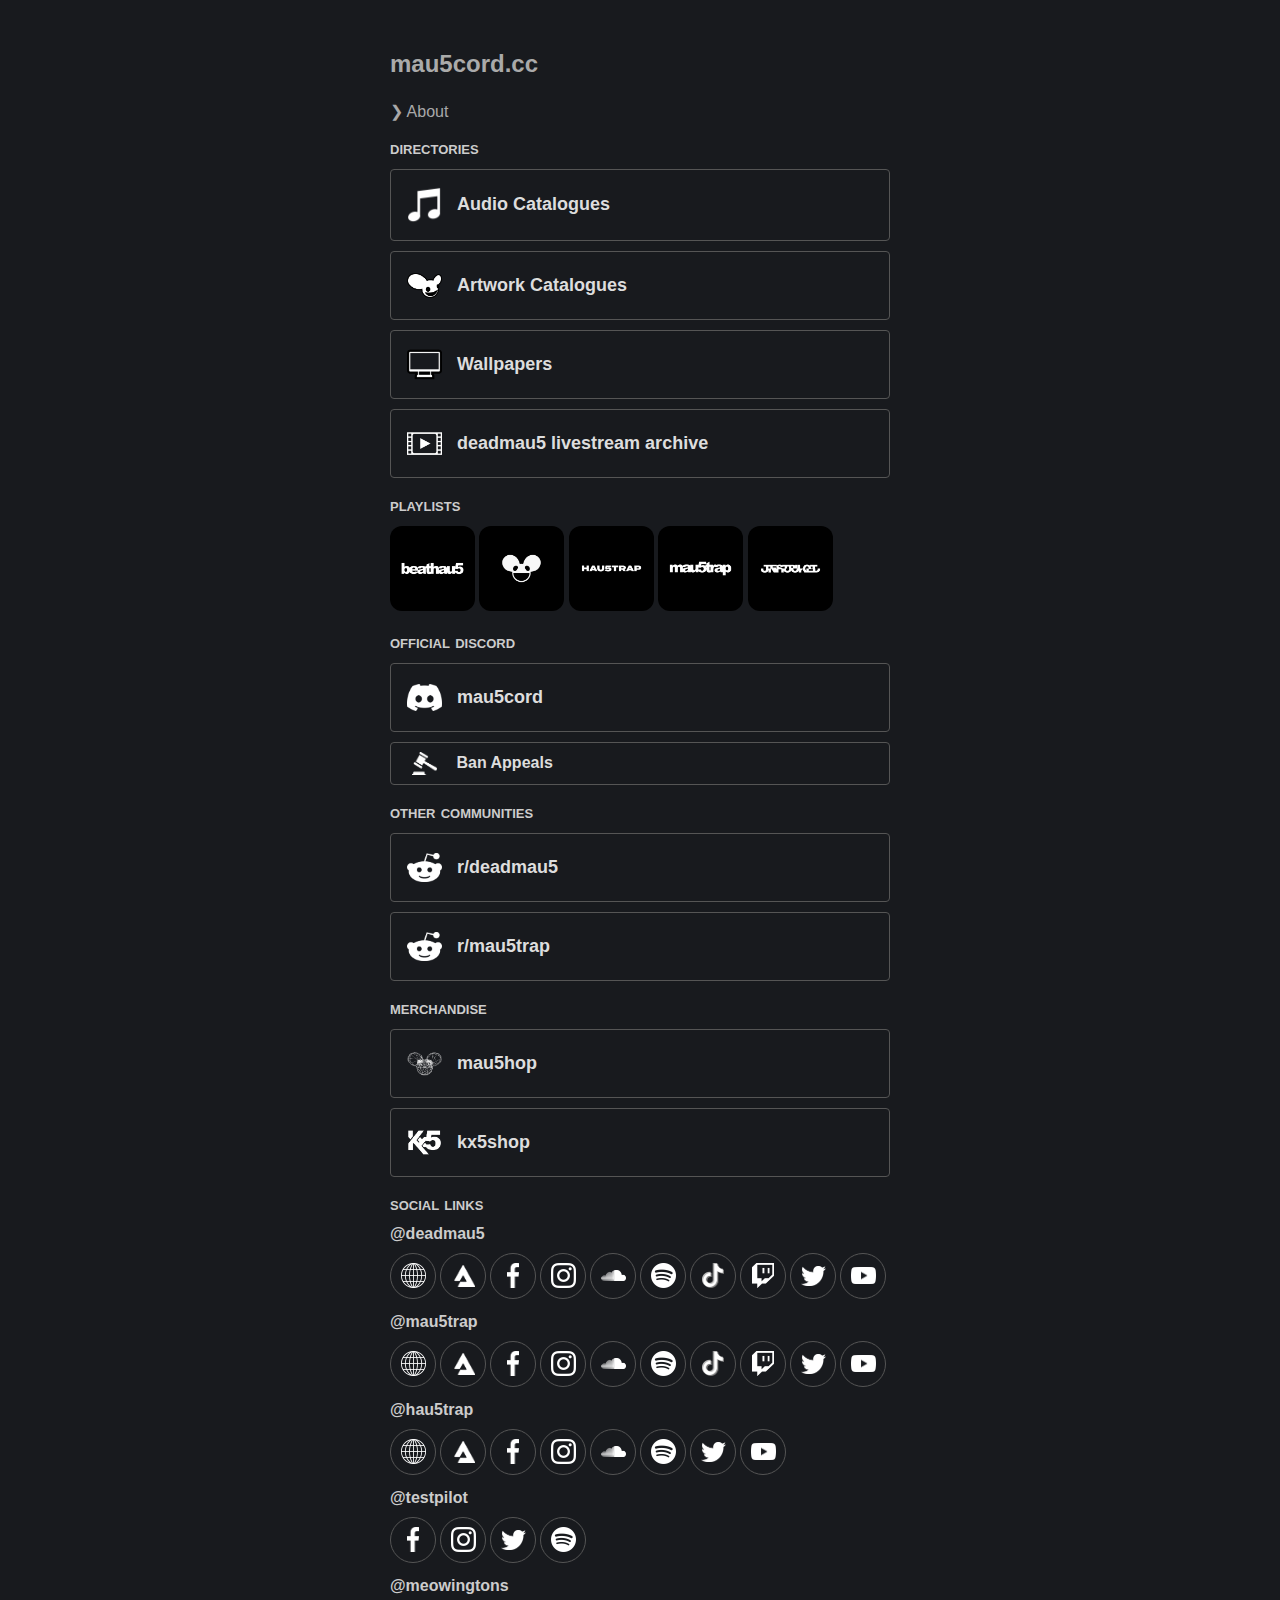
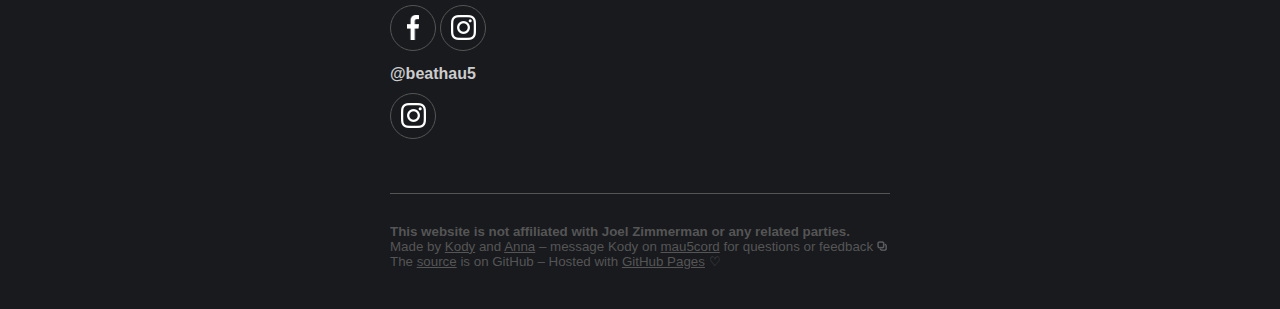
==== index.html @ 782e620d "kx5shop" ====
<!DOCTYPE html>
<html lang="en">
<head>
	<meta charset="utf-8">
	<title>mau5cord.cc</title>
	<link href="style.css" rel="stylesheet" />
	<meta name="viewport" content="width=device-width, initial-scale=1.0"> 
	
	<link rel="icon" href="media/newmau5.ico" type="image/x-icon" />
	  
	<meta content="website" property="og:type" />
	<meta content="mau5cord.cc" property="og:title" />
	<meta content="A collection of resources and utilities for fans of deadmau5, mau5trap, and other related brands." property="og:description" />
	<meta content="hhttps://mau5cord.cc/" property="og:url" />
	<meta content="https://mau5cord.github.io/media/mau5border_black.png" property="og:image" />
	<meta content="#010101" name="theme-color" />
</head>
<body>

	<div id="main">

		<h2>mau5cord.cc</h2>
		
		<a class="navlink" href="/about">❯ About</a>
		
		<h3> directories </h3>
		<a target="_blank" href="https://docs.google.com/spreadsheets/d/1z-wroHlqeGbmLyx4CvxknI_j0Q1aAB8Sy5bpHW7sdzk/edit">
			<div class="box">
				<div class="imgbox"><div><img src="media/notes.png" /></div></div>
				<div class="label">Audio Catalogues</div>
			</div>
		</a>
		<a target="_blank" href="https://drive.google.com/drive/folders/1TRzzJtx332gXzf9-PVMf7SXhFQE01_EO">
			<div class="box">
				<div class="imgbox"><div><img src="media/mau5inverted.png" /></div></div>
				<div class="label">Artwork Catalogues</div>
			</div>
		</a>
		<a target="_blank" href="https://drive.google.com/drive/folders/1aYqevKqpdsUT0rZpTA4XKn0zwHHQ4DCF">
			<div class="box">
				<div class="imgbox"><div><img src="media/compootah.png" /></div></div>
				<div class="label">Wallpapers</div>
			</div>
		</a>
		<a target="_blank" href="https://deadmau5archive.github.io">
			<div class="box">
				<div class="imgbox"><div><img src="media/video.png" /></div></div>
				<div class="label">deadmau5 livestream archive</div>
			</div>
		</a>
		
		<h3> playlists </h3>
		
		<div class="imgrow covers">
			<a target="_blank" title="beathau5" href="https://open.spotify.com/playlist/0V1fFqqFq7LQHKbbvOABlF"> 
				<div style="background-image: url('media/playlists/beathau5.jpg')"><div><!--lmao this is janky--></div></div>
			</a>
			<a target="_blank" title="deadmau5" href="https://open.spotify.com/playlist/5CrCzQ3xmTy5H1iHJTG4Lx">
				
				<div style="background-image: url('media/playlists/deadmau5.jpg')"><div></div></div>
			</a>
			<a target="_blank" title="hau5trap" href="https://open.spotify.com/playlist/2oBjF9RmA23YWnbh1YhBvL"> 
				
				<div style="background-image: url('media/playlists/hau5trap.jpg')"><div></div></div>
			</a>
			<a target="_blank" title="mau5trap" href="https://open.spotify.com/playlist/17LBrhDR8OUxTpjJtmrBcN">
				
				<div style="background-image: url('media/playlists/mau5trap.jpg')"><div></div></div>
			</a>
			<a target="_blank" title="testpilot / unhooked" href="https://open.spotify.com/playlist/0jWuhInQI4smwSb97j8wcB"> 
				
				<div style="background-image: url('media/playlists/testpilot-unhooked.jpg')"><div></div></div>
			</a>
		</div>
		
		<h3> official discord </h3>
		<a target="_blank" href="https://discord.gg/mau5cord">
			<div class="box">
				<div class="imgbox"><div><img src="media/discord.png" /></div></div>
				<div class="label">mau5cord</div>
			</div>
		</a>
		<a target="_blank" href="https://forms.gle/cERKpj15oQfrEnKH7">
			<div class="box thin">
				<div class="imgbox"><div><img src="media/banappeal.png" /></div></div>
				<div class="label">Ban Appeals</div>
			</div>
		</a>
		
		<h3> other communities </h3>
		<a target="_blank" href="https://reddit.com/r/deadmau5">
			<div class="box">
				<div class="imgbox"><div><img src="media/reddit.png" /></div></div>
				<div class="label">r/deadmau5</div>
			</div>
		</a>
		<a target="_blank" href="https://reddit.com/r/mau5trap">
			<div class="box">
				<div class="imgbox"><div><img src="media/reddit.png" /></div></div>
				<div class="label">r/mau5trap</div>
			</div>
		</a>
		
		<h3> merchandise </h3>
		<a target="_blank" href="https://mau5hop.com">
			<div class="box">
				<div class="imgbox"><div><img src="media/shop2.png" /></div></div>
				<div class="label">mau5hop</div>
			</div>
		</a>
		<a target="_blank" href="https://kx5shop.com/">
			<div class="box">
				<div class="imgbox"><div><img src="media/Kx5.png" /></div></div>
				<div class="label">kx5shop</div>
			</div>
		</a>
		
		<h3> social links </h3>
		<div class="margin10">
		
		<b> @deadmau5 </b>
		<div class="imgrow socials">
			<a target="_blank" href="https://deadmau5.com"> 
				<img src="media/social/globe.png" />
			</a>
			<a target="_blank" href="https://audius.co/deadmau5"> 
				<img src="media/social/audius.png" />
			</a>
			<a target="_blank" href="https://www.facebook.com/deadmau5">
				<img src="media/social/facebook.png" />
			</a>
			<a target="_blank" href="https://www.instagram.com/deadmau5/">
				<img src="media/social/instagram.png" />
			</a>
			<a target="_blank" href="https://soundcloud.com/deadmau5"> 
				<img src="media/social/soundcloud.png" />
			</a>
			
			<a target="_blank" href="https://open.spotify.com/artist/2CIMQHirSU0MQqyYHq0eOx"> 
				<img src="media/social/spotify.png" />
			</a>
			<a target="_blank" href="https://www.tiktok.com/@deadmau5"> 
				<img src="media/social/tiktok.png" />
			</a>
			
			<a target="_blank" href="https://www.twitch.tv/deadmau5"> 
				<img src="media/social/twitch.png" />
			</a>
			<a target="_blank" href="https://twitter.com/deadmau5"> 
				<img src="media/social/twitter.png" />
			</a>
			
			<a target="_blank" href="https://www.youtube.com/c/deadmau5"> 
				<img src="media/social/youtube.png" />
			</a>
		</div>
		
		<a target="_blank" href="https://linktr.ee/mau5trap">
			<b> @mau5trap </b>
		</a>
		
		<div class="imgrow socials">
			<a target="_blank" href="https://mau5trap.com/">
				<img src="media/social/globe.png" />
			</a>
			<a target="_blank" href="https://audius.co/mau5trap"> 
				<img src="media/social/audius.png" />
			</a>
			<a target="_blank" href="https://www.facebook.com/mau5trap"> 
				<img src="media/social/facebook.png" />
			</a>
			<a target="_blank" href="https://www.instagram.com/mau5trap">
				<img src="media/social/instagram.png" />
			</a>
			<a target="_blank" href="https://soundcloud.com/mau5trap"> 
				<img src="media/social/soundcloud.png" />
			</a>
			
			<a target="_blank" href="https://open.spotify.com/user/mau5trapofficial"> 
				<img src="media/social/spotify.png" />
			</a>
			<a target="_blank" href="https://www.tiktok.com/@mau5trap"> 
				<img src="media/social/tiktok.png" />
			</a>
			
			<a target="_blank" href="https://www.twitch.tv/mau5trap"> 
				<img src="media/social/twitch.png" />
			</a>
			<a target="_blank" href="https://twitter.com/mau5trap"> 
				<img src="media/social/twitter.png" />
			</a>
			
			<a target="_blank" href="https://www.youtube.com/c/mau5traprecords"> 
				<img src="media/social/youtube.png" />
			</a>
		</div>
		
		<a target="_blank" href="https://linktr.ee/hau5trap">
			<b> @hau5trap </b>
		</a>
		<div class="imgrow socials">
			<a target="_blank" href="https://www.hau5trap.com/">
				<img src="media/social/globe.png" />
			</a>
			<a target="_blank" href="https://audius.co/hau5trap"> 
				<img src="media/social/audius.png" />
			</a>
			<a target="_blank" href="https://www.facebook.com/hau5trap"> 
				<img src="media/social/facebook.png" />
			</a>
			<a target="_blank" href="https://www.instagram.com/hau5trap/"> 
				<img src="media/social/instagram.png" />
			</a>
			
			<a target="_blank" href="https://soundcloud.com/hau5trap"> 
				<img src="media/social/soundcloud.png" />
			</a>
			
			<a target="_blank" href="https://open.spotify.com/playlist/1KvpuyNiauqHZM1JypE6x4"> 
				<img src="media/social/spotify.png" />
			</a>
			<a target="_blank" href="https://twitter.com/hau5trap"> 
				<img src="media/social/twitter.png" />
			</a>
			
			<a target="_blank" href="https://www.youtube.com/channel/UCOzR2y-shAyWc4LD6JLrHug"> 
				<img src="media/social/youtube.png" />
			</a>
		</div>
		
		<b> @testpilot </b>
		<div class="imgrow socials">
			
			<a target="_blank" href="https://www.facebook.com/toliptset"> 
				<img src="media/social/facebook.png" />
			</a>
			<a target="_blank" href="https://www.instagram.com/toliptset">
				<img src="media/social/instagram.png" />
			</a>
			<a target="_blank" href="https://twitter.com/toliptset"> 
				<img src="media/social/twitter.png" />
			</a>
			<a target="_blank" href="https://open.spotify.com/artist/4KZ2CyWpeORBTUd4vBAqnN"> 
				<img src="media/social/spotify.png" />
			</a>
		</div>
		
		<b>  @meowingtons </b>
		<div class="imgrow socials">
		
			<a target="_blank" href="https://www.facebook.com/meowingtonsthecat"> 
				<img src="media/social/facebook.png" />
			</a>
			<a target="_blank" href="https://www.instagram.com/meowingtons"> 
				<img src="media/social/instagram.png" />
			</a>
			
			<!--<a target="_blank" href="https://onlyfans.com/meowingtons">
				<img src="media/social/onlyfans.png" />
			</a>
			bring it back @Joel PogO
			-->
			
		</div>
		
		<a target="_blank" href="https://linktr.ee/beathau5">
			<b> @beathau5 </b>
		</a>
		<div class="imgrow socials">
			
			<a target="_blank" href="https://www.instagram.com/beathau5/"> 
				<img src="media/social/instagram.png" />
			</a>
			
			<!-- NTFS OMEGALUL -->
			
		</div>
		
		</div>
		
		<script>
		
			<!-- credit: https://stackoverflow.com/questions/31593297/using-execcommand-javascript-to-copy-hidden-text-to-clipboard -->
			
			function setClipboard(value) {
				var tempInput = document.createElement("input");
				tempInput.style = "position: absolute; left: -1000px; top: -1000px";
				tempInput.value = value;
				document.body.appendChild(tempInput);
				tempInput.select();
				document.execCommand("copy");
				document.body.removeChild(tempInput);
			}
			
			function showSnackbar(message) {
			  var x = document.getElementById("snackbar");
			  x.innerHTML = '<div>'+message+'</div>';
			  x.className = "show";
			  setTimeout(function(){ x.className = x.className.replace("show", ""); }, 4000-50);
			}
			
			function copyDiscordId(id) {
				setClipboard("<@"+id+"> ");
				showSnackbar("copied @mention text to clipboard - paste on discord to mention!");
			}
		
		</script>
		
		<div id="footer">
			<hr />
			<b>This website is not affiliated with Joel Zimmerman or any related parties.</b><br>
			Made by
				<a target="_blank" href="https://www.reddit.com/user/kodyleciejewski">Kody</a> 
				and
				<a class="fakeLink" onclick="showSnackbar('hi')">Anna</a>
				&ndash;
				message Kody on <a target="_blank" href="https://discord.gg/mau5cord">mau5cord</a> for questions or feedback <div class="copyIcon" title="copy @mention text to clipboard" onclick="copyDiscordId('163882449619648512')"></div><br>
			The <a target="_blank" href="https://github.com/mau5cord/mau5cord.github.io">source</a> is on GitHub
			&ndash; Hosted with <a target="_blank" href="https://pages.github.com/">GitHub Pages</a> <span title="&lt;3" class="heart">♡</span>
		</div>
		
		<div id="snackbar"></div>
		
	</div>

</body>
</html>
---- style.css ----
* {
	margin: 0;
	padding: 0;
}

body {
	background: #181a1e;
	color: #ccc;
}

#main {
	font-family: "Segoe UI", "Helvetica Neue", "Helvetica", Arial, sans-serif;
	margin: 0 auto;
	max-width: 500px;
	margin-top: 30px;
	padding: 20px;
}

a {
	text-decoration: none;
	color: #ccc;
}

h2 {
	color: #aaa;
	margin-bottom: 24px;
}
h3 {
	font-variant:small-caps;
	margin-top: 16px;
}

a.navlink {
	text-decoration: none;
	opacity: 0.8;
}
a.navlink:hover{
	text-decoration: underline;
}

.box {
	border: 1px solid #555;
	padding: 16px;
	margin: 10px 0;
	color: #ddd;
	border-radius: 4px;
	max-height: 60px;
	overflow: hidden;
	font-size: large;
	font-weight: 600;
	white-space: nowrap;
}
.box:hover {
	background: rgba(255,255,255,0.1);
}
.box .imgbox {
	padding-right: 10px;
	vertical-align: middle;
	display: inline-block;
}
.box .imgbox>div {
	width: 35px;
	height: 35px;
	display: table-cell;
	vertical-align: middle;
	text-align: center;
}
.box .imgbox img {
	width: 100%;
	vertical-align: middle;
}
.box .imgbox .emoji {
	font-size: 24px;
}
.box div.label {
	display: inline-block;
	vertical-align: middle;
	white-space: normal;
	max-width: calc(100% - 48px);
}
.box.thin {
	padding: 8px 16px;
	font-size: medium;
}
.box.thin .imgbox {
	margin: 0 5px;
}
.box.thin .imgbox>div {
	width: 25px;
	height: 25px;
}


.imgrow {
	margin: 10px 0;
}

.imgrow.covers div {
	background: #000;
	display: inline-block;
	border-radius: 12px;
	overflow: visible;
	height: 85px;
	width: 85px;
	background-size: 100% 100%;
}
.imgrow.covers div > div {
	display: none;
	background: rgba(255,255,255,0.05);
	width: 100%;
	height: 100%;
}
.imgrow.covers div:hover > div {
	display: block;
}

.imgrow.socials {
	font-size: 0;
}
.imgrow.socials a {
	vertical-align: top;
}
.imgrow.socials a:hover {
	background: rgba(255,255,255,0.1);
}
.imgrow.socials a {
	display: inline-block;
	width: 44px;
	height: 44px;
	text-align: center;
	border-radius: 25px;
	border: 1px solid #555;
	position: relative;
	margin: 0 4px 4px 0;
}
.imgrow.socials img {
	max-width: 25px;
	max-height: 25px;
	width: auto;
    height: auto;
    position: absolute;
    top: 0;
    bottom: 0;
    left: 0;
    right: 0;
    margin: auto;
}

.margin10 {
	margin: 10px 0;
}

#footer {
	color: #555;
	font-size: smaller;
	margin-bottom: 20px;
}

#footer a {
	color: #555;
	text-decoration: underline;
}


#footer hr {
	border: none;
	border-top: 1px solid #555;
	margin-top: 50px;
	margin-bottom: 30px;
}

.copyIcon {
	background: url('media/copy.png');
	width: 10px;
	height: 10px;
	display: inline-block;
	cursor: pointer;
	background-size: 100% 100%;
	vertical-align:  baseline;
	opacity: 0.3;
}
.copyIcon:hover {
	opacity: 0.5;
}
.heart {
	cursor: default;
}
.heart:hover {
	color: #faa;
}




/* snackbar by https://www.w3schools.com/howto/howto_js_snackbar.asp */

#snackbar {
  visibility: hidden;
  width: 100%;
  color: #fff;
  text-align: center;
  border-radius: 2px;
  position: fixed;
  z-index: 1;
  left: 0;
  bottom: 30px;
  font-size: smaller;
  pointer-events: none;
}
#snackbar > div {
	background-color: #000;
	display: inline-block;
	padding: 16px;
	margin: 0 20px;
	pointer-events: auto;
}

#snackbar.show {
  visibility: visible;
  -webkit-animation: fadein 0.5s, fadeout 0.55s 3.5s;
  animation: fadein 0.5s, fadeout 0.55s 3.5s;
}

@-webkit-keyframes fadein {
  from {bottom: 0; opacity: 0;} 
  to {bottom: 30px; opacity: 1;}
}

@keyframes fadein {
  from {bottom: 0; opacity: 0;}
  to {bottom: 30px; opacity: 1;}
}

@-webkit-keyframes fadeout {
  from {bottom: 30px; opacity: 1;} 
  to {bottom: 0; opacity: 0;}
}

@keyframes fadeout {
  from {bottom: 30px; opacity: 1;}
  to {bottom: 0; opacity: 0;}
}

.fakeLink {
	cursor: pointer;
}
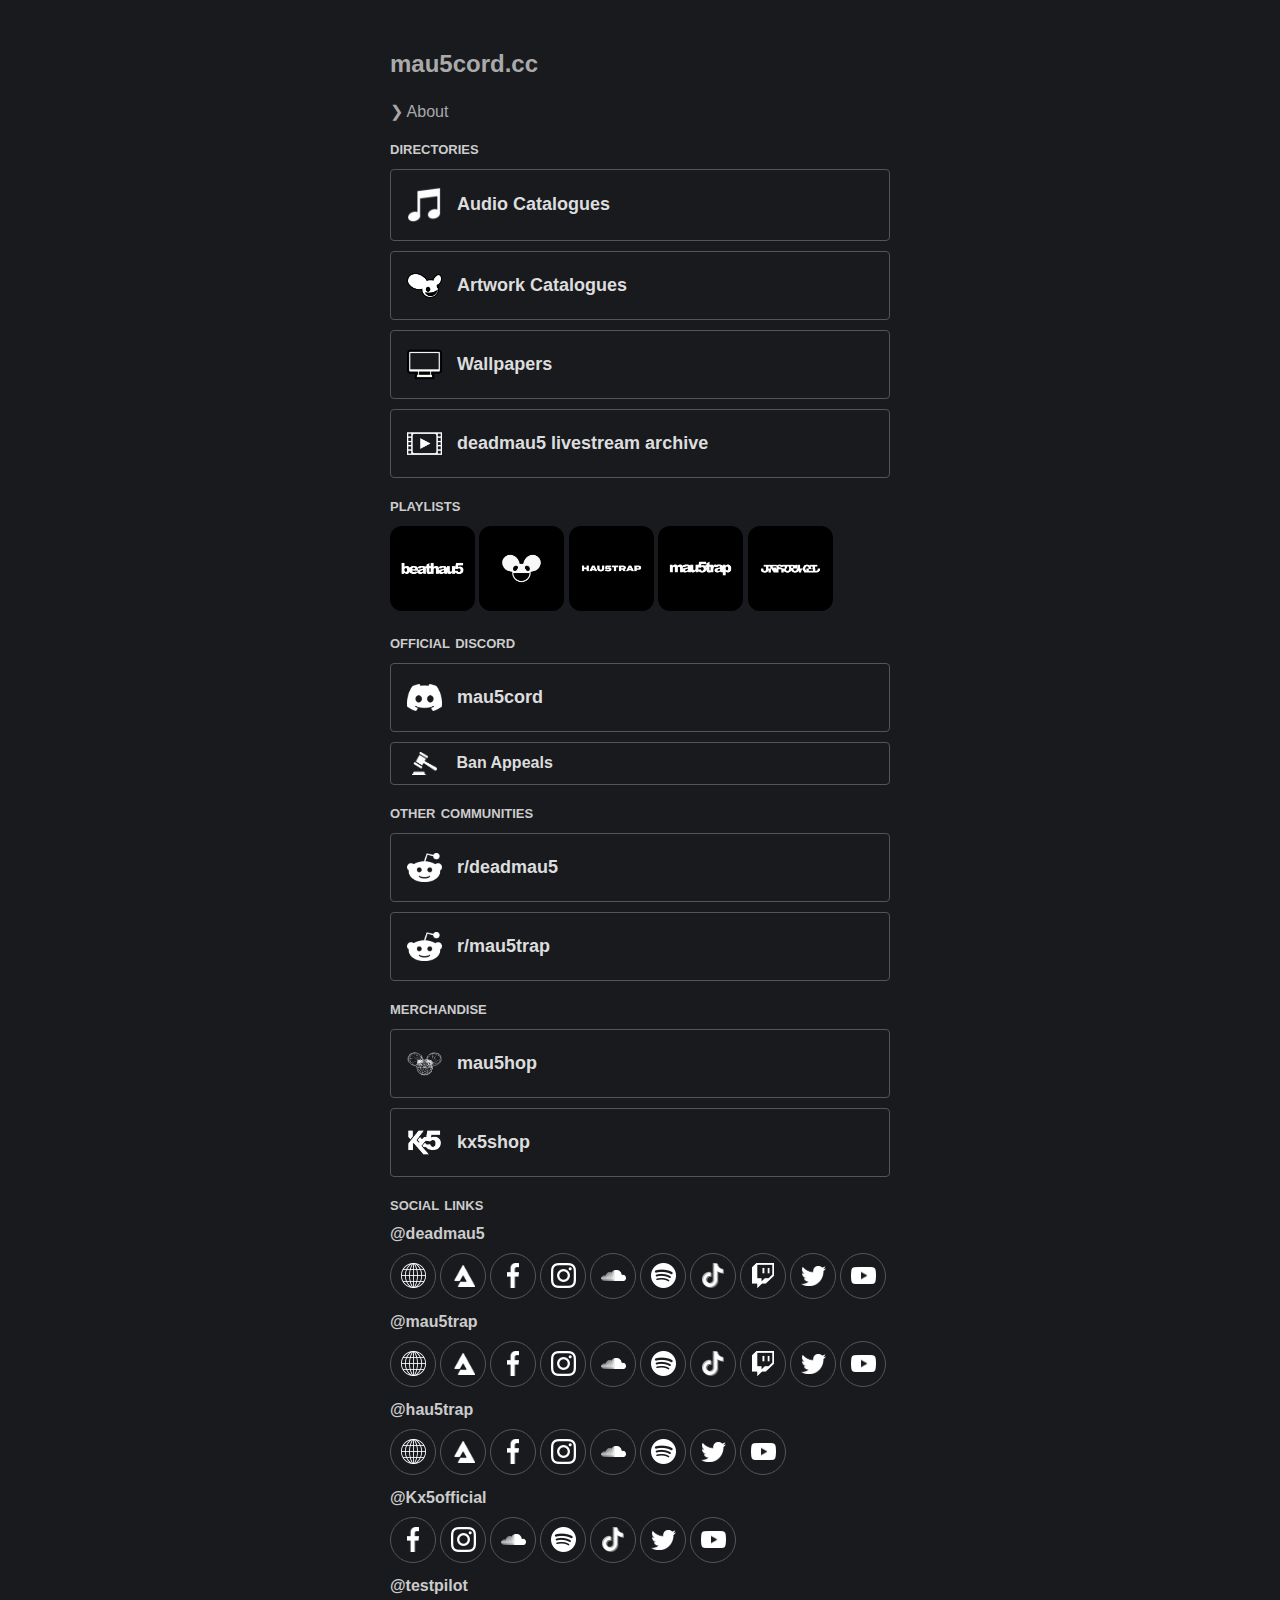
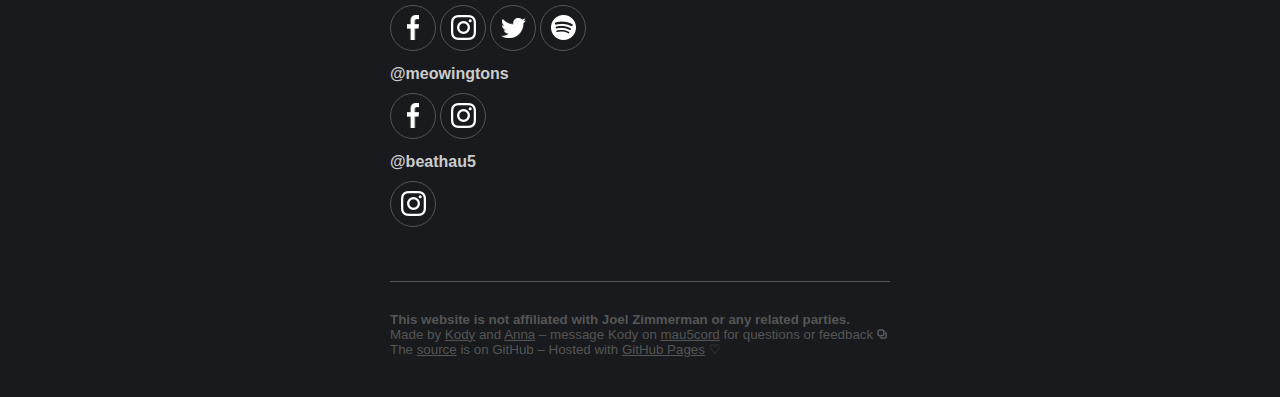
==== commit a5b1621c: "deadskade or something idk" ====
--- a/index.html
+++ b/index.html
@@ -227,6 +227,31 @@
 				<img src="media/social/youtube.png" />
 			</a>
 		</div>
+			
+		<b> @Kx5official </b>
+		<div class="imgrow socials">
+			<a target="_blank" href="https://www.facebook.com/kx5official/">
+				<img src="media/social/facebook.png" />
+			</a>
+			<a target="_blank" href="https://www.instagram.com/kx5official/">
+				<img src="media/social/instagram.png" />
+			</a>
+			<a target="_blank" href="https://soundcloud.com/kx5-music"> 
+				<img src="media/social/soundcloud.png" />
+			</a>
+			<a target="_blank" href="https://open.spotify.com/artist/2avRYQUWQpIkzJOEkf0MdY"> 
+				<img src="media/social/spotify.png" />
+			</a>
+			<a target="_blank" href="https://www.tiktok.com/@kx5official"> 
+				<img src="media/social/tiktok.png" />
+			</a>
+			<a target="_blank" href="https://twitter.com/kx5official"> 
+				<img src="media/social/twitter.png" />
+			</a>
+			<a target="_blank" href="https://www.youtube.com/channel/UCVgH6evwgL_bbZai_TB2R4w"> 
+				<img src="media/social/youtube.png" />
+			</a>
+		</div>
 		
 		<b> @testpilot </b>
 		<div class="imgrow socials">
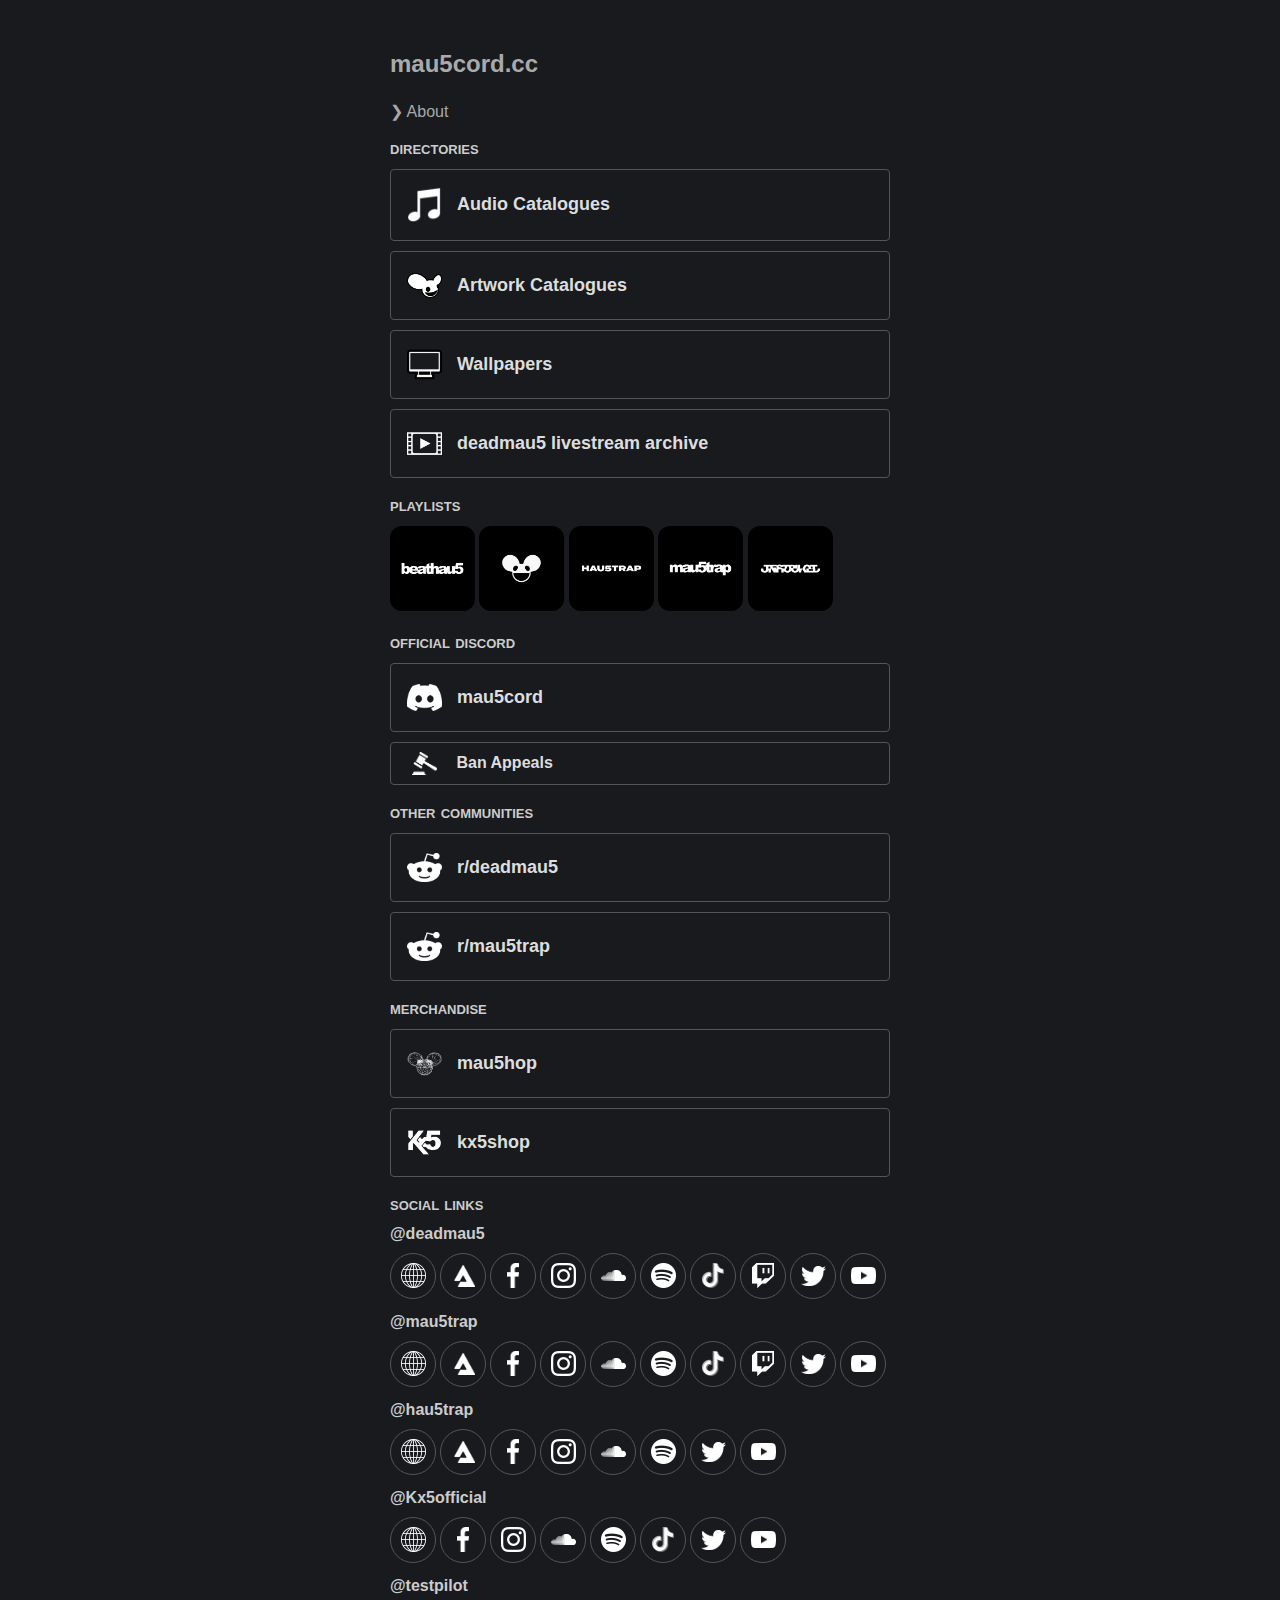
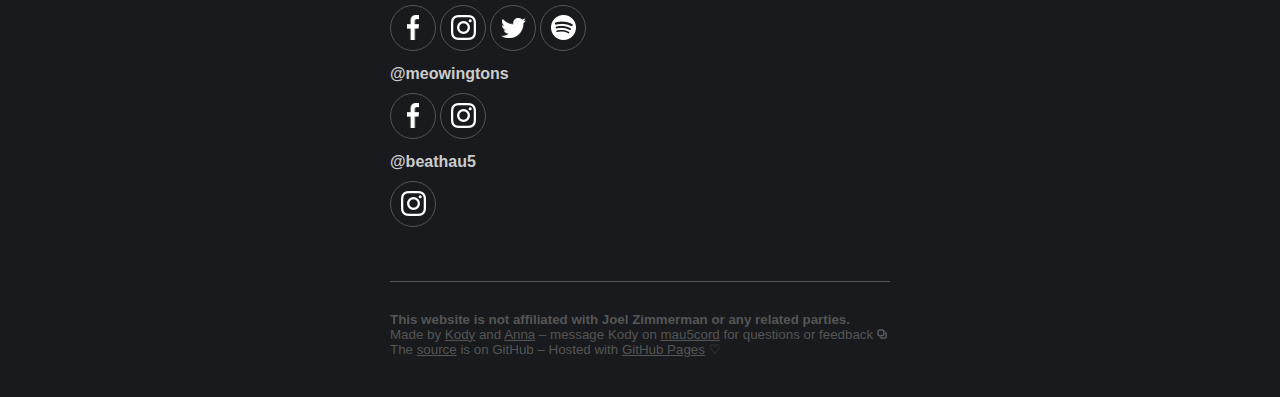
==== commit 1f5a422a: "Kx5 Website" ====
--- a/index.html
+++ b/index.html
@@ -11,7 +11,7 @@
 	<meta content="website" property="og:type" />
 	<meta content="mau5cord.cc" property="og:title" />
 	<meta content="A collection of resources and utilities for fans of deadmau5, mau5trap, and other related brands." property="og:description" />
-	<meta content="hhttps://mau5cord.cc/" property="og:url" />
+	<meta content="https://mau5cord.cc/" property="og:url" />
 	<meta content="https://mau5cord.github.io/media/mau5border_black.png" property="og:image" />
 	<meta content="#010101" name="theme-color" />
 </head>
@@ -230,13 +230,16 @@
 			
 		<b> @Kx5official </b>
 		<div class="imgrow socials">
+			<a target="_blank" href="https://kx5official.com"> 
+				<img src="media/social/globe.png" />
+			</a>
 			<a target="_blank" href="https://www.facebook.com/kx5official/">
 				<img src="media/social/facebook.png" />
 			</a>
 			<a target="_blank" href="https://www.instagram.com/kx5official/">
 				<img src="media/social/instagram.png" />
 			</a>
-			<a target="_blank" href="https://soundcloud.com/kx5-music"> 
+			<a target="_blank" href="https://soundcloud.com/kx5official"> 
 				<img src="media/social/soundcloud.png" />
 			</a>
 			<a target="_blank" href="https://open.spotify.com/artist/2avRYQUWQpIkzJOEkf0MdY"> 
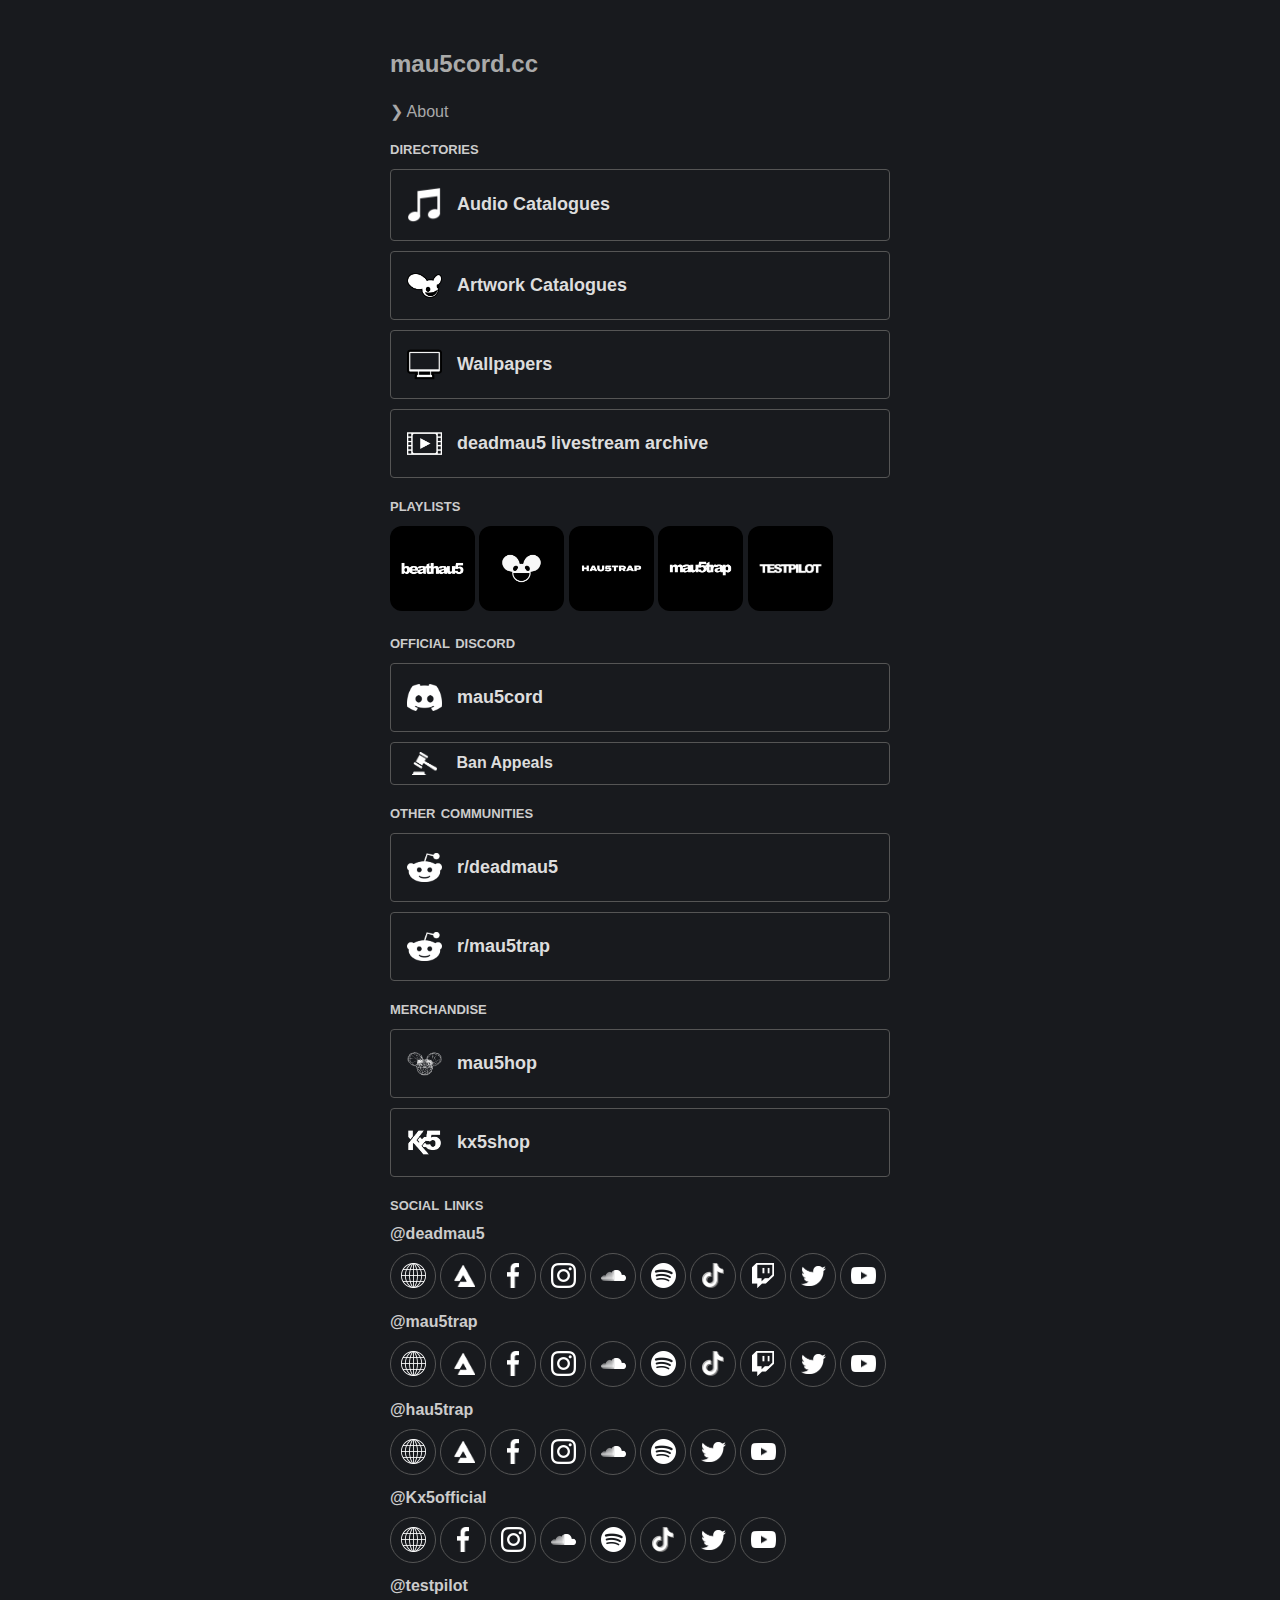
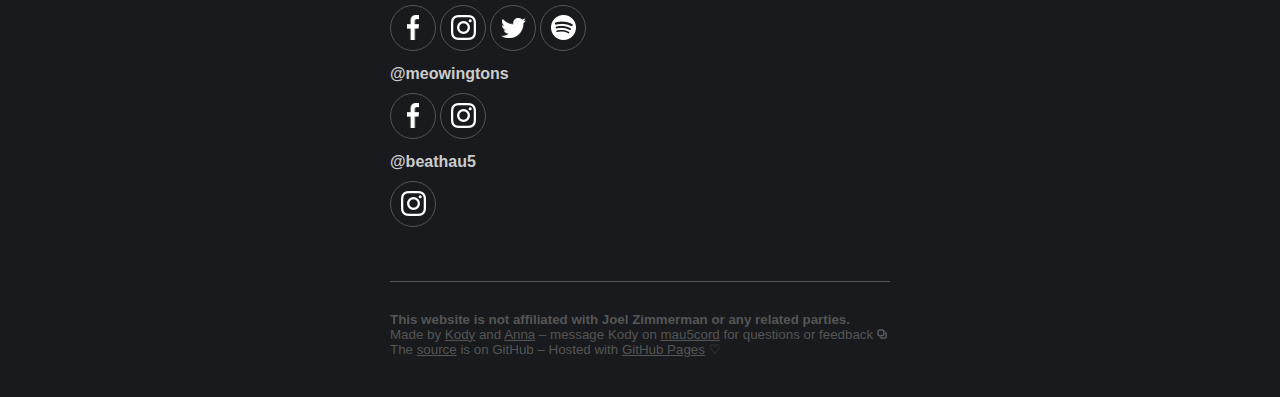
==== commit 814ebfaf: "testpilot playlist update" ====
--- a/index.html
+++ b/index.html
@@ -67,9 +67,9 @@
 				
 				<div style="background-image: url('media/playlists/mau5trap.jpg')"><div></div></div>
 			</a>
-			<a target="_blank" title="testpilot / unhooked" href="https://open.spotify.com/playlist/0jWuhInQI4smwSb97j8wcB"> 
+			<a target="_blank" title="testpilot" href="https://open.spotify.com/playlist/0jWuhInQI4smwSb97j8wcB"> 
 				
-				<div style="background-image: url('media/playlists/testpilot-unhooked.jpg')"><div></div></div>
+				<div style="background-image: url('media/playlists/testpilot.png')"><div></div></div>
 			</a>
 		</div>
 		
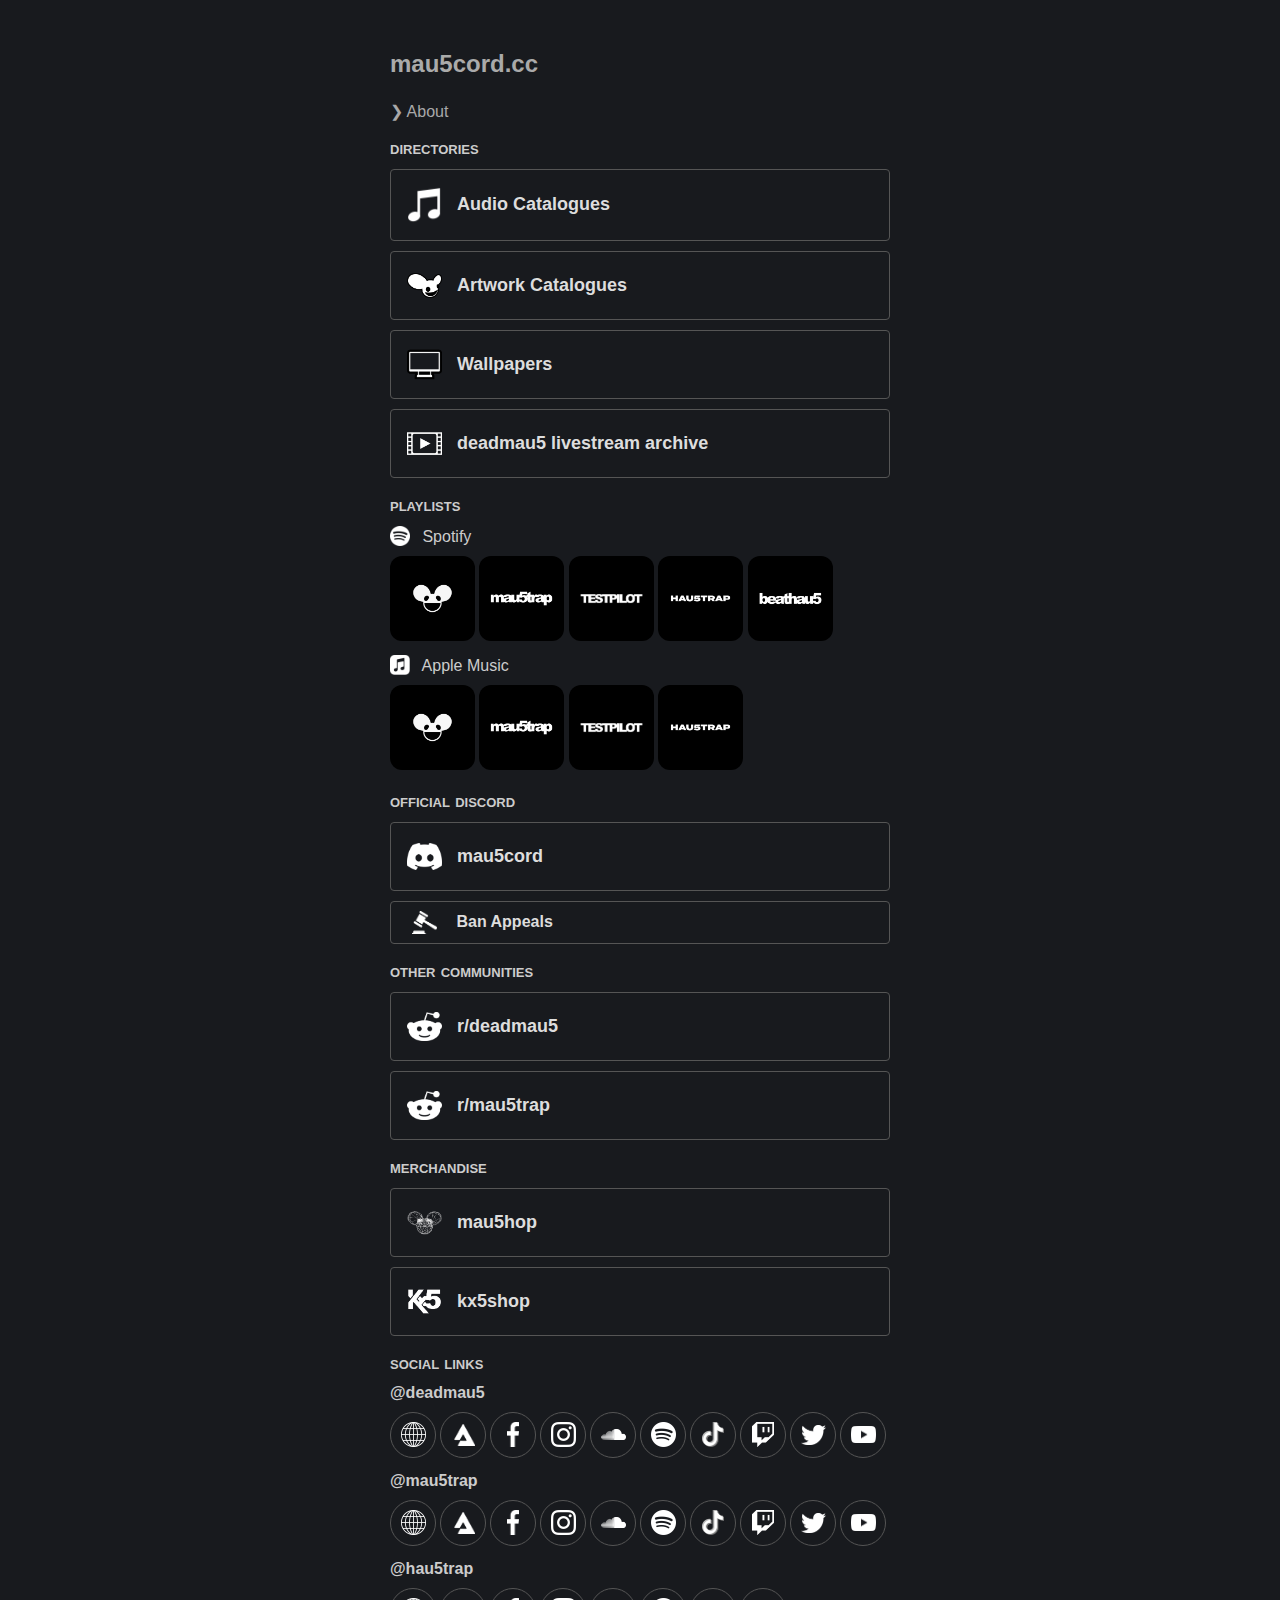
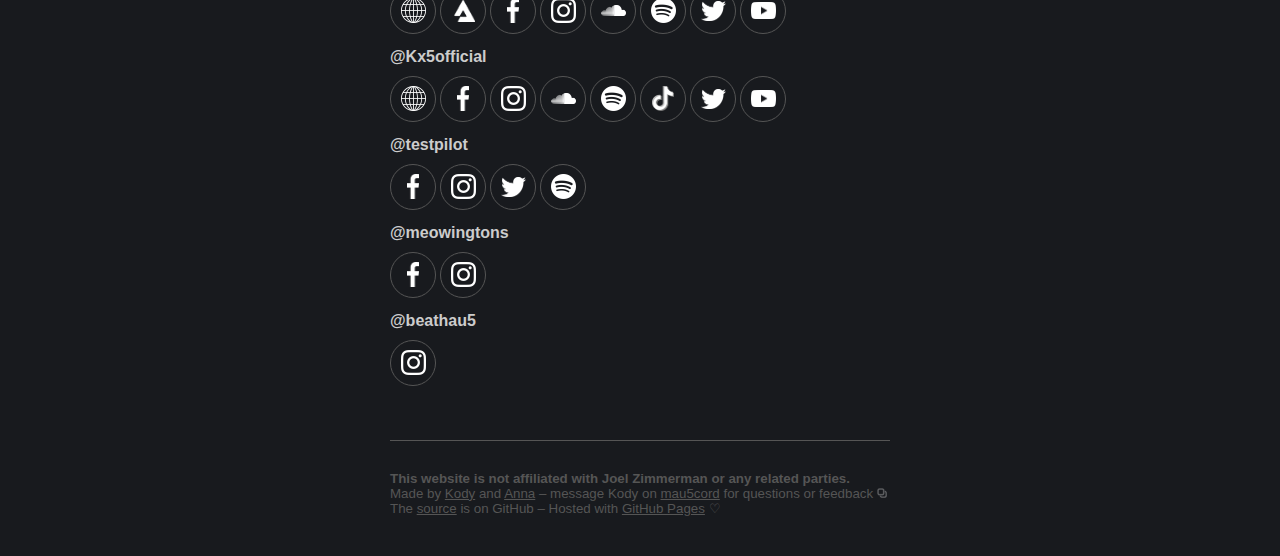
==== commit be9144f6: "apple music playlists" ====
--- a/index.html
+++ b/index.html
@@ -51,26 +51,41 @@
 		
 		<h3> playlists </h3>
 		
-		<div class="imgrow covers">
-			<a target="_blank" title="beathau5" href="https://open.spotify.com/playlist/0V1fFqqFq7LQHKbbvOABlF"> 
-				<div style="background-image: url('media/playlists/beathau5.jpg')"><div><!--lmao this is janky--></div></div>
-			</a>
-			<a target="_blank" title="deadmau5" href="https://open.spotify.com/playlist/5CrCzQ3xmTy5H1iHJTG4Lx">
-				
-				<div style="background-image: url('media/playlists/deadmau5.jpg')"><div></div></div>
-			</a>
-			<a target="_blank" title="hau5trap" href="https://open.spotify.com/playlist/2oBjF9RmA23YWnbh1YhBvL"> 
-				
-				<div style="background-image: url('media/playlists/hau5trap.jpg')"><div></div></div>
-			</a>
-			<a target="_blank" title="mau5trap" href="https://open.spotify.com/playlist/17LBrhDR8OUxTpjJtmrBcN">
-				
-				<div style="background-image: url('media/playlists/mau5trap.jpg')"><div></div></div>
-			</a>
-			<a target="_blank" title="testpilot" href="https://open.spotify.com/playlist/0jWuhInQI4smwSb97j8wcB"> 
-				
-				<div style="background-image: url('media/playlists/testpilot.png')"><div></div></div>
-			</a>
+		<div class="imgrow">
+			<img src="media/social/spotify.png" class="playlist-icon" /> Spotify
+			<div class="imgrow covers">
+				<a target="_blank" title="deadmau5" href="https://open.spotify.com/playlist/5CrCzQ3xmTy5H1iHJTG4Lx">
+					<div style="background-image: url('media/playlists/deadmau5.jpg')"><div></div></div>
+				</a>
+				<a target="_blank" title="mau5trap" href="https://open.spotify.com/playlist/17LBrhDR8OUxTpjJtmrBcN">
+					<div style="background-image: url('media/playlists/mau5trap.jpg')"><div></div></div>
+				</a>
+				<a target="_blank" title="testpilot" href="https://open.spotify.com/playlist/0jWuhInQI4smwSb97j8wcB"> 
+					<div style="background-image: url('media/playlists/testpilot.png')"><div></div></div>
+				</a>
+				<a target="_blank" title="hau5trap" href="https://open.spotify.com/playlist/2oBjF9RmA23YWnbh1YhBvL"> 
+					<div style="background-image: url('media/playlists/hau5trap.jpg')"><div></div></div>
+				</a>
+				<a target="_blank" title="beathau5" href="https://open.spotify.com/playlist/0V1fFqqFq7LQHKbbvOABlF"> 
+					<div style="background-image: url('media/playlists/beathau5.jpg')"><div><!--lmao this is janky--></div></div>
+				</a>
+			</div>
+		
+			<img src="media/social/apple_music.png" class="playlist-icon" /> Apple Music
+			<div class="imgrow covers">
+				<a target="_blank" title="deadmau5" href="https://apple.co/3Qx0Vq5">
+					<div style="background-image: url('media/playlists/deadmau5.jpg')"><div></div></div>
+				</a>
+				<a target="_blank" title="mau5trap" href="https://apple.co/3zYdPaG">
+					<div style="background-image: url('media/playlists/mau5trap.jpg')"><div></div></div>
+				</a>
+				<a target="_blank" title="testpilot" href="https://apple.co/3Otauod"> 
+					<div style="background-image: url('media/playlists/testpilot.png')"><div></div></div>
+				</a>
+				<a target="_blank" title="hau5trap" href="https://apple.co/3zQLy68"> 
+					<div style="background-image: url('media/playlists/hau5trap.jpg')"><div></div></div>
+				</a>
+			</div>
 		</div>
 		
 		<h3> official discord </h3>
--- a/style.css
+++ b/style.css
@@ -244,3 +244,9 @@
 .fakeLink {
 	cursor: pointer;
 }
+
+.playlist-icon {
+	height: 20px;
+	vertical-align: bottom;
+	padding-right: 8px;
+}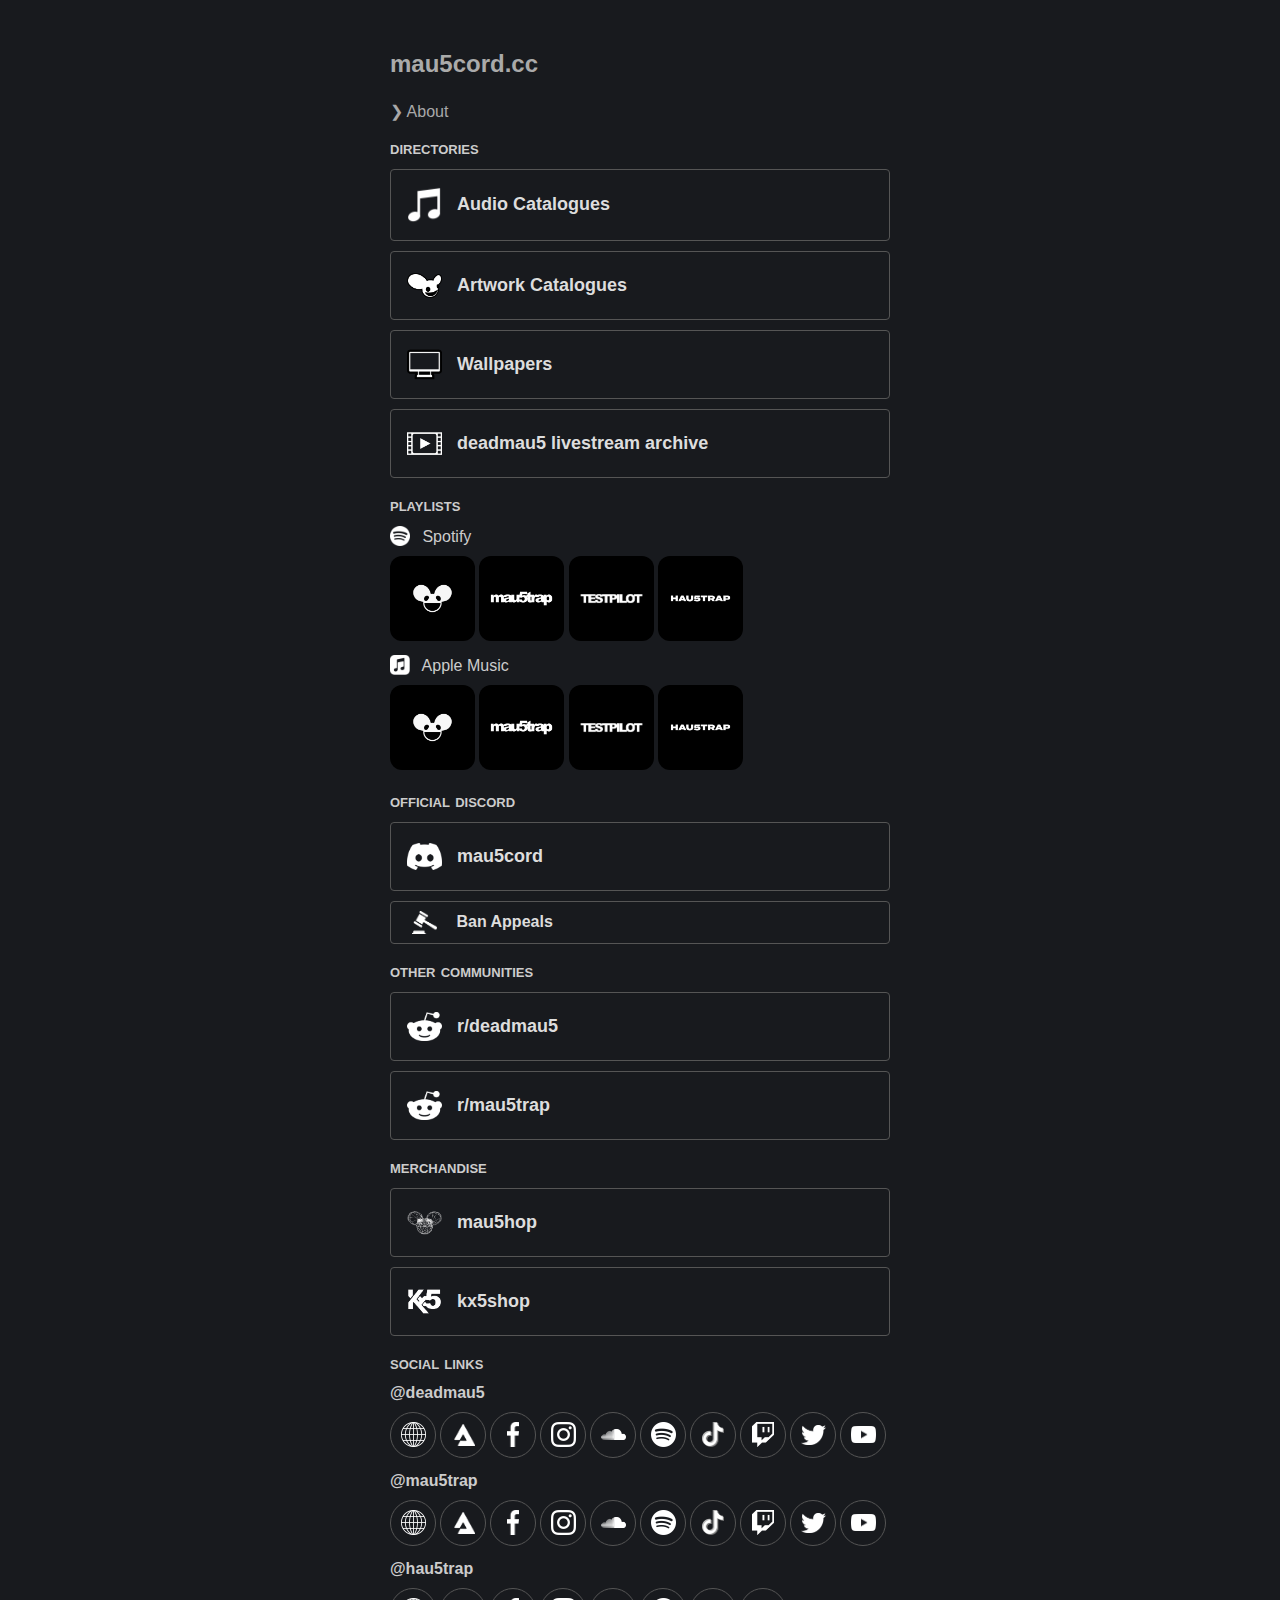
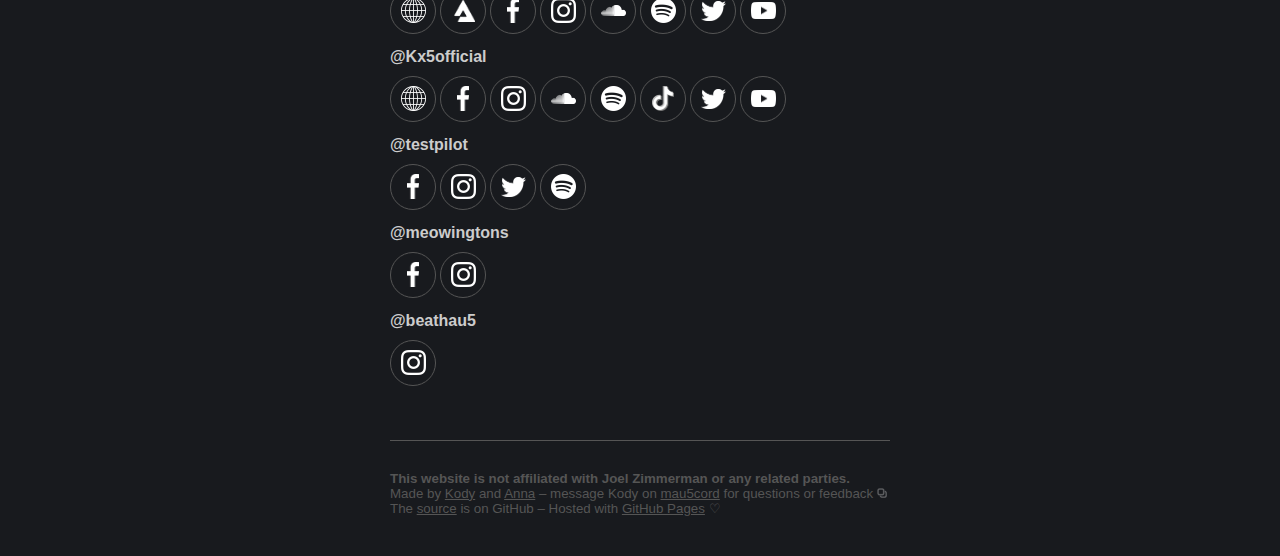
==== commit 0caba9da: "removing beathau5 playlist" ====
--- a/index.html
+++ b/index.html
@@ -66,9 +66,6 @@
 				<a target="_blank" title="hau5trap" href="https://open.spotify.com/playlist/2oBjF9RmA23YWnbh1YhBvL"> 
 					<div style="background-image: url('media/playlists/hau5trap.jpg')"><div></div></div>
 				</a>
-				<a target="_blank" title="beathau5" href="https://open.spotify.com/playlist/0V1fFqqFq7LQHKbbvOABlF"> 
-					<div style="background-image: url('media/playlists/beathau5.jpg')"><div><!--lmao this is janky--></div></div>
-				</a>
 			</div>
 		
 			<img src="media/social/apple_music.png" class="playlist-icon" /> Apple Music
